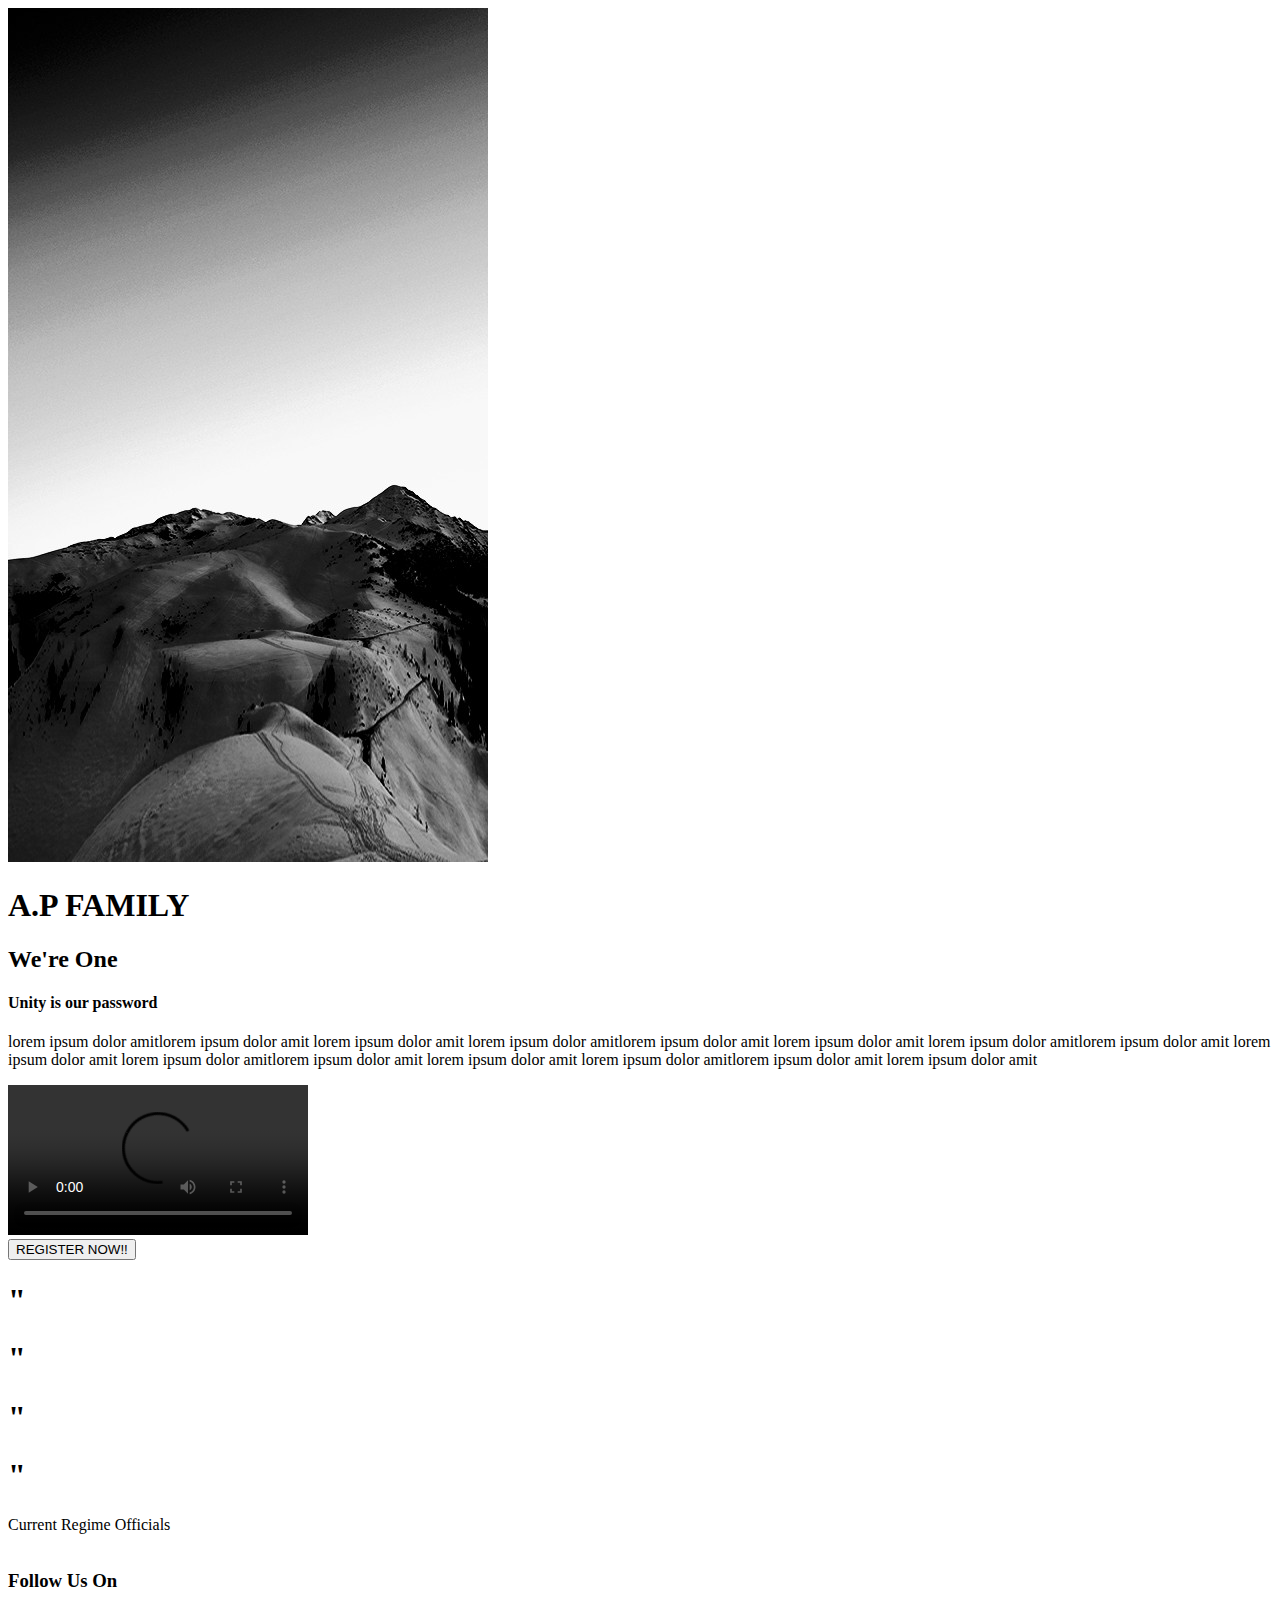
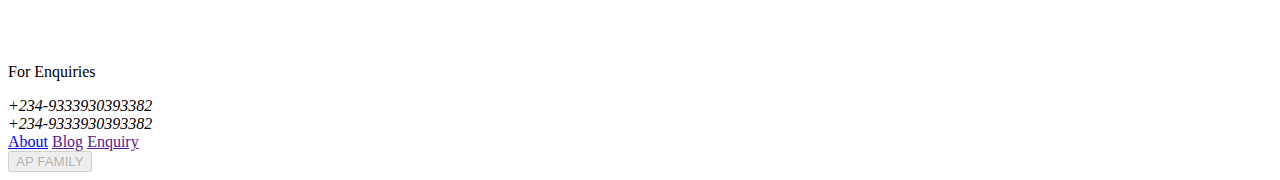
==== index.html @ fdfdca14 "Add files via upload" ====
<!DOCTYPE html>
<html lang="en">
<head>
  <meta charset="UTF-8">
  <meta name="viewport" content="width=device-width, initial-scale=1.0">
  <link rel="stylesheet" href="css/index.css">
  <link rel="stylesheet" href="fontawesome/css/all.css">
  <link rel="stylesheet" href="bootstrap-5/css/bootstrap.css">
  
  <script src="js/index.js"></script>
  <title>apfamily</title>
</head>
<body>
  <div class="container-fluid text-justify text-dark pt-2 pl-2 pr-2" id="head">
  
    <img src="wallpaper~2.png" class="img-responsive"/>
  
  <div class="text-justify text-dark pt-2 pl-2 pr-2" id="headtxt">
    <h1>A.P FAMILY</h1>
    <h2>We're One</h2>
    <h4 class="text-warning">Unity is our password</h4>
    </div>
    
    
<div class="text-center text-dark pt-2 pl-2 pr-2" id="headtxt2">
   <p>
     lorem ipsum dolor amitlorem ipsum dolor amit lorem ipsum dolor amit
     lorem ipsum dolor amitlorem ipsum dolor amit lorem ipsum dolor amit
     lorem ipsum dolor amitlorem ipsum dolor amit lorem ipsum dolor amit
     lorem ipsum dolor amitlorem ipsum dolor amit lorem ipsum dolor amit
     lorem ipsum dolor amitlorem ipsum dolor amit lorem ipsum dolor amit
   </p>
    </div>
  
    <!--
  <div class="container text-justify text-dark pt-2" id="headtxt">
    <h1>AP FAMILY!!</h1>
  </div>
    -->
    
  </div>
  
  
  
<div class="container-fluid text-center text-dark pt-2 pl-2 pb-2 pr-2" id="mainA">
  <video src="lg.mp4" controls></video>
  <br/>
  <a href="inshot.png"><button class="btn btn-warning text-dark pt-2 pb-2">REGISTER NOW!!</button></a>
</div>
  
<div class="container-fluid text-center text-dark pt-2 pl-2 pr-2" id="mainB">
  
  <div class="rounded pt-3 pb-3 text-dark">
    <h1>"</h1>
    
    <h1>"</h1>
    
  </div>
  
  <div class="rounded pt-3 pb-3 text-dark">
    <h1>"</h1>
    
    <h1>"</h1>
    
  </div>
  
</div>
  
  

  <label>Current Regime Officials</label>
<div class="container-fluid text-justify text-dark pt-3 pl-2 pr-2" id="gallery">
  <marquee>
  <div class="bg-warning">
    
  </div>
  <div class="bg-warning">
    
  </div>
  <div class="bg-warning">
    
  </div>
  <div class="bg-warning">
    
  </div>
  <div class="bg-warning">
    
  </div>
  <div class="bg-warning">
    
  </div>
  <div class="bg-warning">
    
  </div>
  <div class="bg-warning">
    
  </div>
  <div class="bg-warning">
    
  </div>
  <div class="bg-warning">
    
  </div>
  <div class="bg-warning">
    
  </div>
  <div class="bg-warning">
    
  </div>
  
  </marquee>
</div>
  
<div class="container-fluid bg-warning text-justify text-dark pt-3 pl-2 pr-2" id="footer">
  <div class="container text-dark text-center">
    <h3>Follow Us On</h3>
    <a href=""><i class="fab fa-facebook"></i></a>
    <a href=""><i class="fab fa-instagram" style="color:indigo;"></i></a>
    <a href=""><i class="fab fa-tiktok" style="color:black;text-shadow:1px 1px 3px pink"></i></a>
    <a href=""><i class="fab fa-youtube" style="color:red;text-shadow:1px 1px 3px pink"></i></a>
  </div>
  
<br/>
<br/>
  <div class="container text-dark text-justify" id="info">
    <p>For Enquiries</p>
    <i>+234-9333930393382</i><br/>
    <i>+234-9333930393382</i>
   
  </div>
  
  
  
</div>
  
  
  <header class="container-fluid text-dark pt-4 pb-2 pr-5">
   
    
    <nav class="container text-warning" id="nav1">
      <a href="about.html" class="pr-2 text-warning">About</a>
      <a href="" class="pr-2 text-warning">Blog</a>
      <a href="" class="text-warning">Enquiry</a>
      
    </nav>
  <!--  <i class="fas fa-bars" onclick="pop();"></i>
    
    <div class="container-fluid text-center text-dark bg-primary" id="menu">
      <a href="">HOME</a>
      <a href="">HOME</a>
      <a href="">HOME</a>
    </div>-->
 <button class="btn btn-success text-warning" disabled id="btn">AP FAMILY</button>
  </header>
</body>
</html>
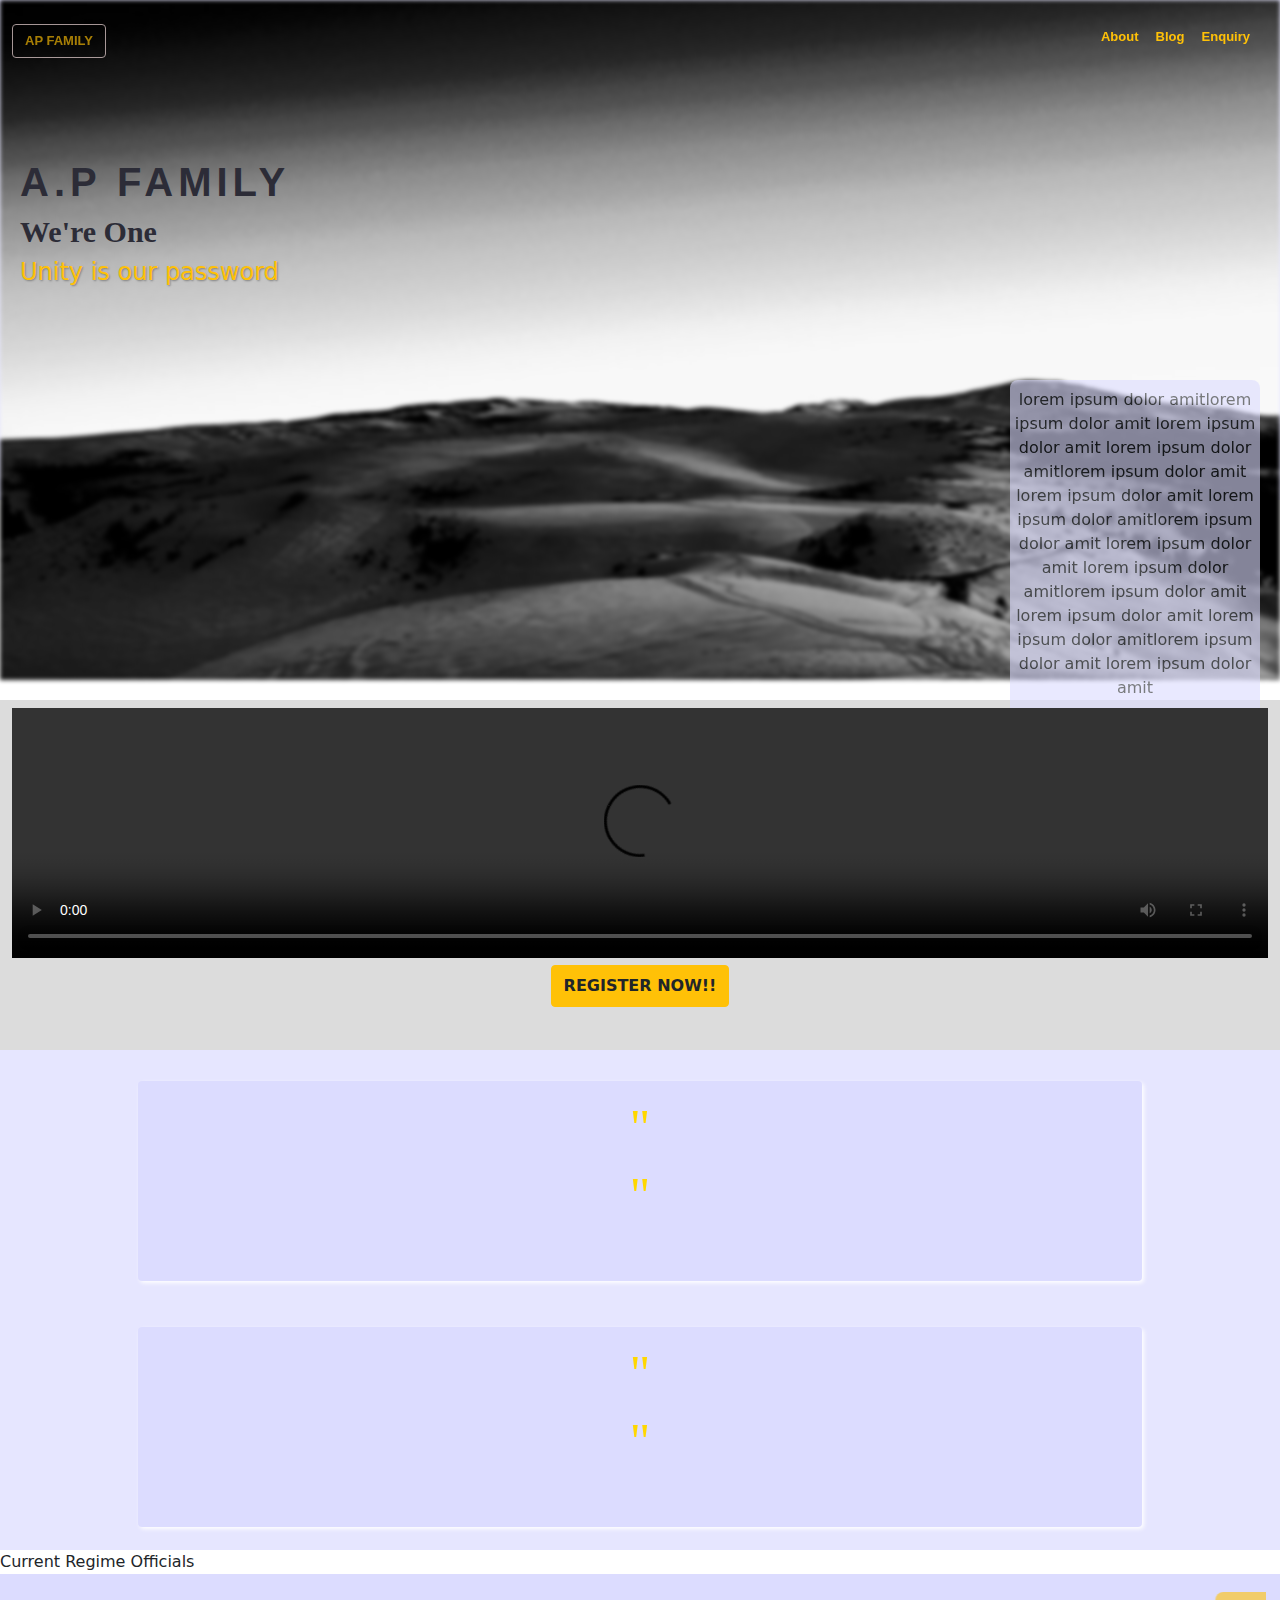
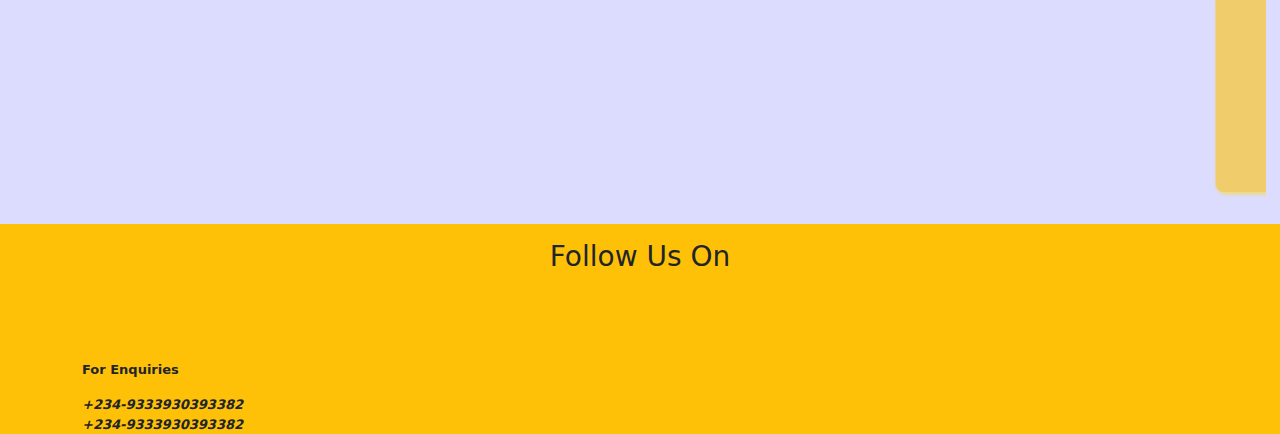
==== commit 25a37d87: "Update index.html" ====
--- a/index.html
+++ b/index.html
@@ -3,11 +3,11 @@
 <head>
   <meta charset="UTF-8">
   <meta name="viewport" content="width=device-width, initial-scale=1.0">
-  <link rel="stylesheet" href="css/index.css">
-  <link rel="stylesheet" href="fontawesome/css/all.css">
-  <link rel="stylesheet" href="bootstrap-5/css/bootstrap.css">
+  <link rel="stylesheet" href="index.css">
+  <link rel="stylesheet" href="all.css">
+  <link rel="stylesheet" href="bootstrap.css">
   
-  <script src="js/index.js"></script>
+  <script src="index.js"></script>
   <title>apfamily</title>
 </head>
 <body>
@@ -153,4 +153,4 @@
  <button class="btn btn-success text-warning" disabled id="btn">AP FAMILY</button>
   </header>
 </body>
-</html>+</html>
--- a/index.css
+++ b/index.css
@@ -0,0 +1,234 @@
+#head{
+  height: 500px;
+  width: 100%;
+  background: rgb(230,230,255);
+}
+#head>img{
+  position: absolute;
+  top: 0px;
+  left: 0px;
+  right: 0px;
+  width: 100%;
+  height: 680px;
+  filter: blur(2px);
+}
+#head>#img{
+  position: fixed;
+  top: 0px;
+  left: 0px;
+  right: 0px;
+  width: 100%;
+  height: 100%;
+  filter: blur(2px);
+}
+#headtxt{
+  /*filter: blur(2px);*/
+  animation-name: float;
+  animation-duration: 2s;
+  position: absolute;
+  top: 150px;
+  left: 20px;
+}
+#headtxt2{
+  /*filter: blur(2px);*/
+  width: 250px;
+  word-wrap: break-word;
+  animation-name: float;
+  animation-duration: 3s;
+  position: absolute;
+  top: 380px;
+  right: 20px;
+  background: rgb(220,220,255);
+  opacity: 0.6;
+  box-sizing: border-box;
+  border-radius: 8px;
+  
+}
+#headtxt3{
+  /*filter: blur(2px);*/
+  width: 90%;
+  word-wrap: break-word;
+  animation-name: flat;
+  animation-delay: 2s;
+  animation-duration: 5s;
+  animation-iteration-count: infinite;
+  position: absolute;
+  top: 380px;
+  right: 10px;
+  left: 10px;
+  margin: auto;
+  background: rgb(220,220,255);
+  opacity: 0.6;
+  box-sizing: border-box;
+  border-radius: 8px;
+  
+}
+#headtxt>h1{
+  font-family: Arial;
+  font-weight: bold;
+  color: rgb(44,44,55);
+  font-size: 40px;
+  letter-spacing: 5px;
+}
+#headtxt>h2{
+font-family: cursive;
+  font-weight: bold;
+  color: rgb(44,44,55);
+  font-size: 30px;
+  font-stretch: 5px;
+}
+#headtxt>h4{
+  text-shadow: 1px 1px 2px grey;
+}
+header{
+  height: 100px;
+  width: 100%;
+  position: fixed;
+  top: 0px;
+  left: 0px;
+  right: 0px;
+ /* background: rgb(220,220,240);*/
+}
+#btn{
+  font-family: Arial;
+  color: royalblue;
+  font-size: 13px;
+  float: left;
+  position: relative;
+  font-weight: bold;
+  background: transparent;
+  border: 1px solid rgb(255, 230, 230);
+}
+#menu{
+  display: none;
+}
+header>i{
+  display: none;
+  font-size: 30px;
+  float: right;
+  
+}
+header>#nav1{
+  float: right;
+  width: fit-content;
+  color: white;
+}
+header>#nav1>a{
+  font-family: Arial;
+  color: rgb(230,230,255);
+  font-size: 13px;
+  text-decoration: none;
+  font-weight: bold;
+  padding: 5px;
+  border: 1px solid transparent;
+  border-right: 1px solid transparent;
+  background: transparent;
+  transition-duration: 1s;
+}
+header>#nav1>a:hover{
+  color: rgb(44,44,55);
+  background: rgb(230,230,255);
+}
+#mainA{
+  height: 350px;
+  width: 100%;
+  margin-top: 200px;
+  background: rgb(220,220,220);
+}
+video{
+  height: 250px;
+  width: inherit;
+}
+#mainA>a>button{
+  font-weight: bold;
+}
+#mainB{
+  height: 500px;
+  width: 100%;
+  display: flex;
+  flex-direction: column;
+  background: rgb(230,230,255);
+  
+}
+#mainB>div{
+  height: 200px;
+  width: 80%;
+  background: rgb(220, 220, 255);
+  box-shadow: 2px 2px 4px white;
+  border-radius: 5px;
+  margin: auto;
+  display: inline-block;
+}
+#mainB>div>h1{
+  font-size: 50px;
+  color: gold;
+  font-family: Times New Roman;
+}
+#gallery{
+  height: 250px;
+  width: 100%;
+  display: block;
+  overflow-x: auto;
+  overflow-y: none;
+  background: rgb(220,220,255);
+  white-space: nowrap;
+  border: 2px solid transparent;
+}
+#gallery>marquee>div{
+  height: 200px;
+  width: 150px;
+  display: inline-block;
+  margin-right: 5px;
+  border: 2px outline gold;
+  border-radius: 8px;
+  box-shadow: 2px 2px 4px gold;
+  opacity: 0.6;
+}
+#footer>div{
+  width: 50%;
+  font-weight: bold;
+}
+#footer>#info{
+  width: 100%;
+  font-size: 13px;
+}
+#footer>#info>p
+  font-family: Arial;
+}
+#footer>div>h3{
+  font-family: cursive;
+  font-weight: bold;
+}
+#footer>div>a>i{
+  text-decoration: none;
+  font-size: 20px;
+  margin: 5px;
+}
+@media screen only and(min-width:500px){
+  
+header>#nav1>a{
+  font-size: 15px;
+}
+} 
+@keyframes float{
+  0%{
+    transform: translateY(0px);
+  }
+  100%{
+    transform: translateY(-30px);
+  }
+}
+@keyframes flat{
+  0%{
+    transform: translateY(0px);
+  }
+  50%{
+    transform: translateY(-180%);
+  }
+  70%{
+  transform: translateY(0px);
+  }
+  100%{
+    transform: translateY(-180%);
+  }
+}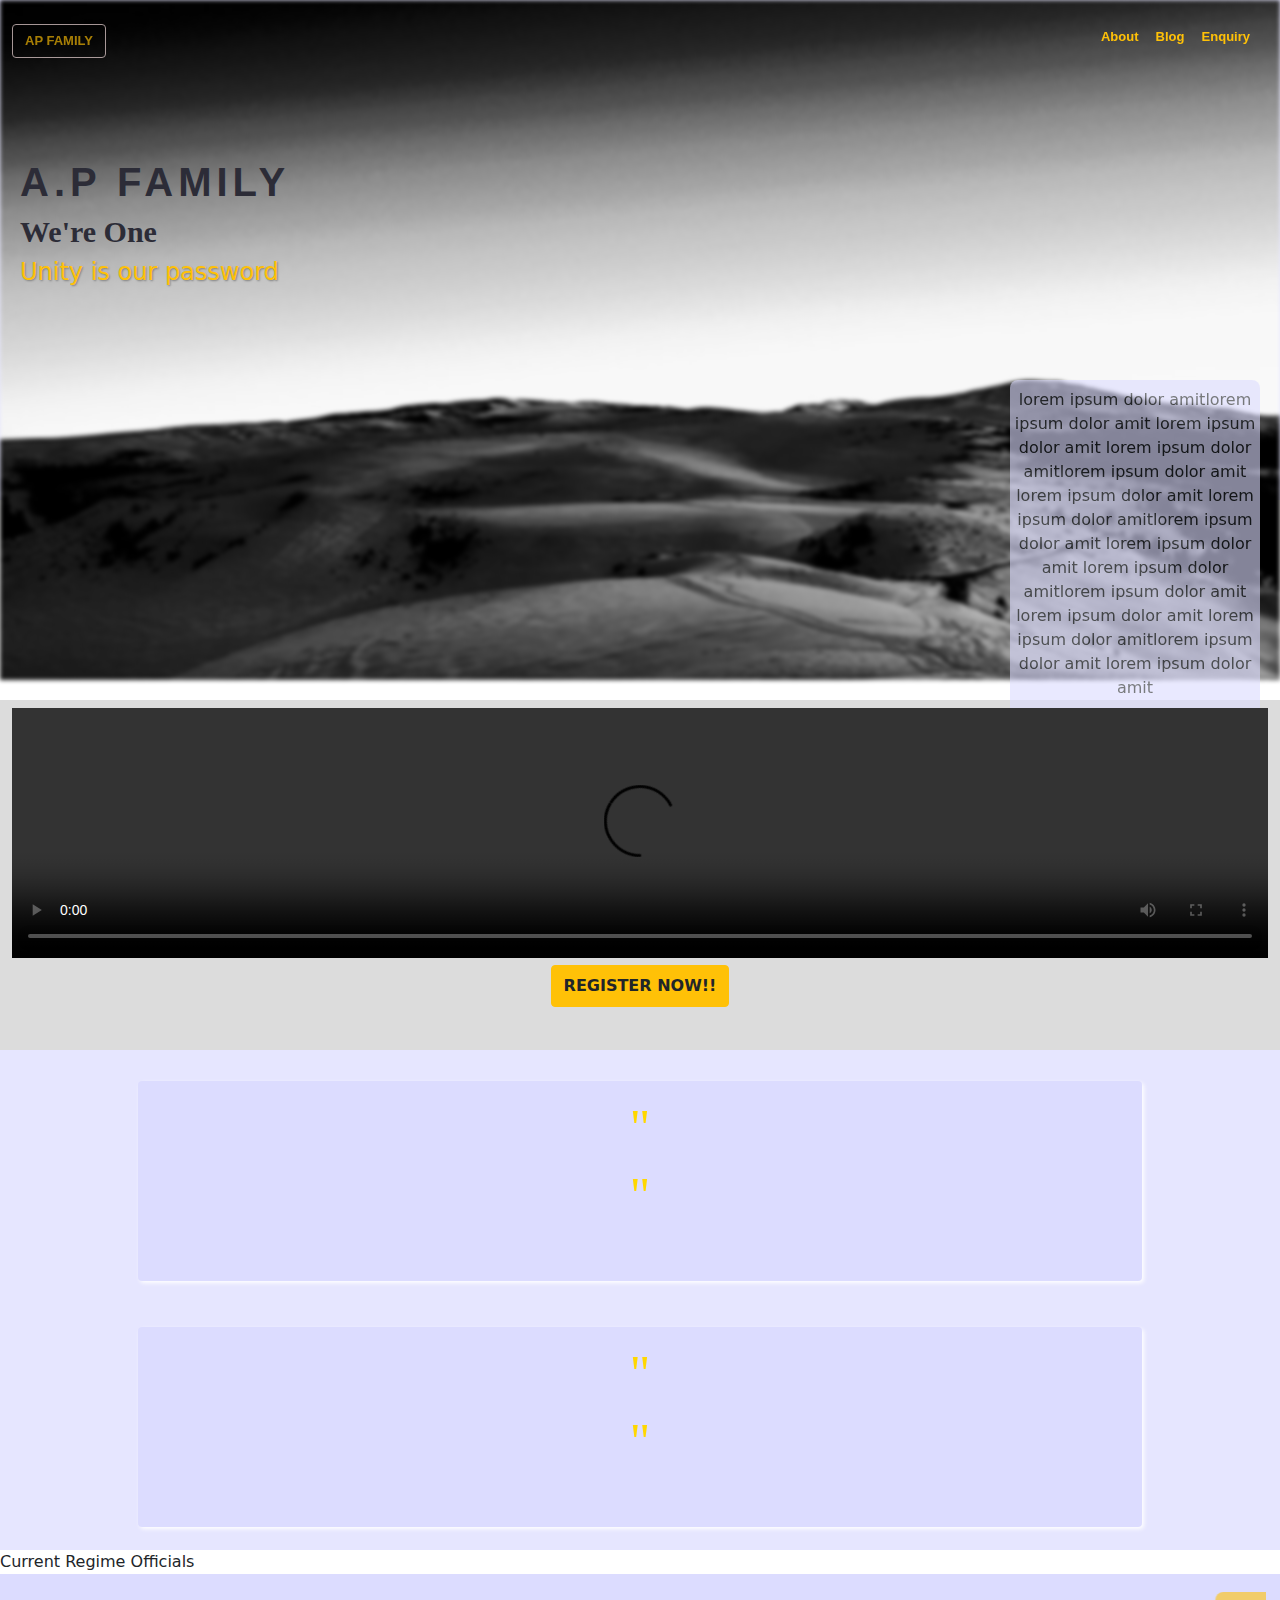
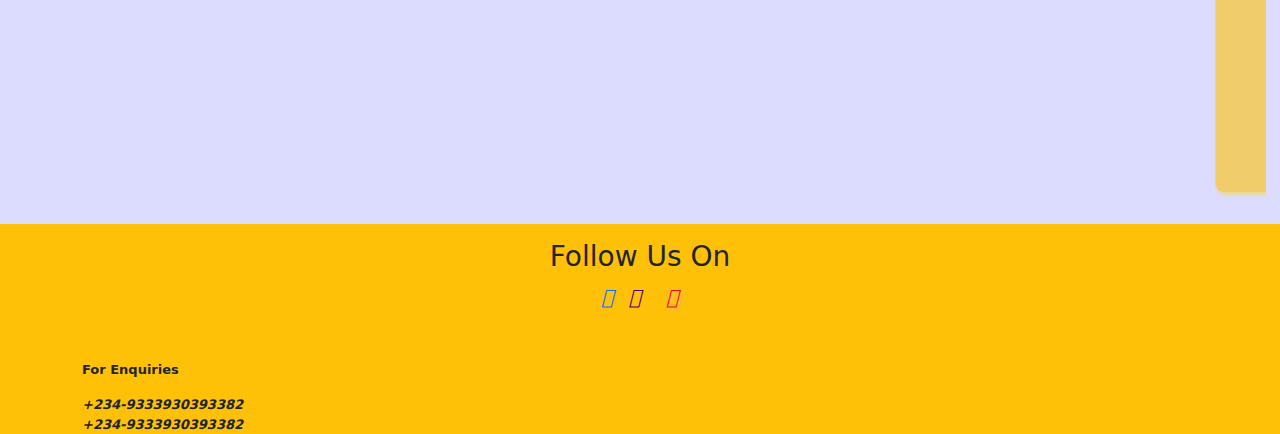
==== commit a7333b6b: "Update index.html" ====
--- a/index.html
+++ b/index.html
@@ -4,7 +4,7 @@
   <meta charset="UTF-8">
   <meta name="viewport" content="width=device-width, initial-scale=1.0">
   <link rel="stylesheet" href="index.css">
-  <link rel="stylesheet" href="all.css">
+  <link rel="stylesheet" href="https://cdnjs.cloudflare.com/ajax/libs/font-awesome/4.7.0/css/font-awesome.min.css">
   <link rel="stylesheet" href="bootstrap.css">
   
   <script src="index.js"></script>
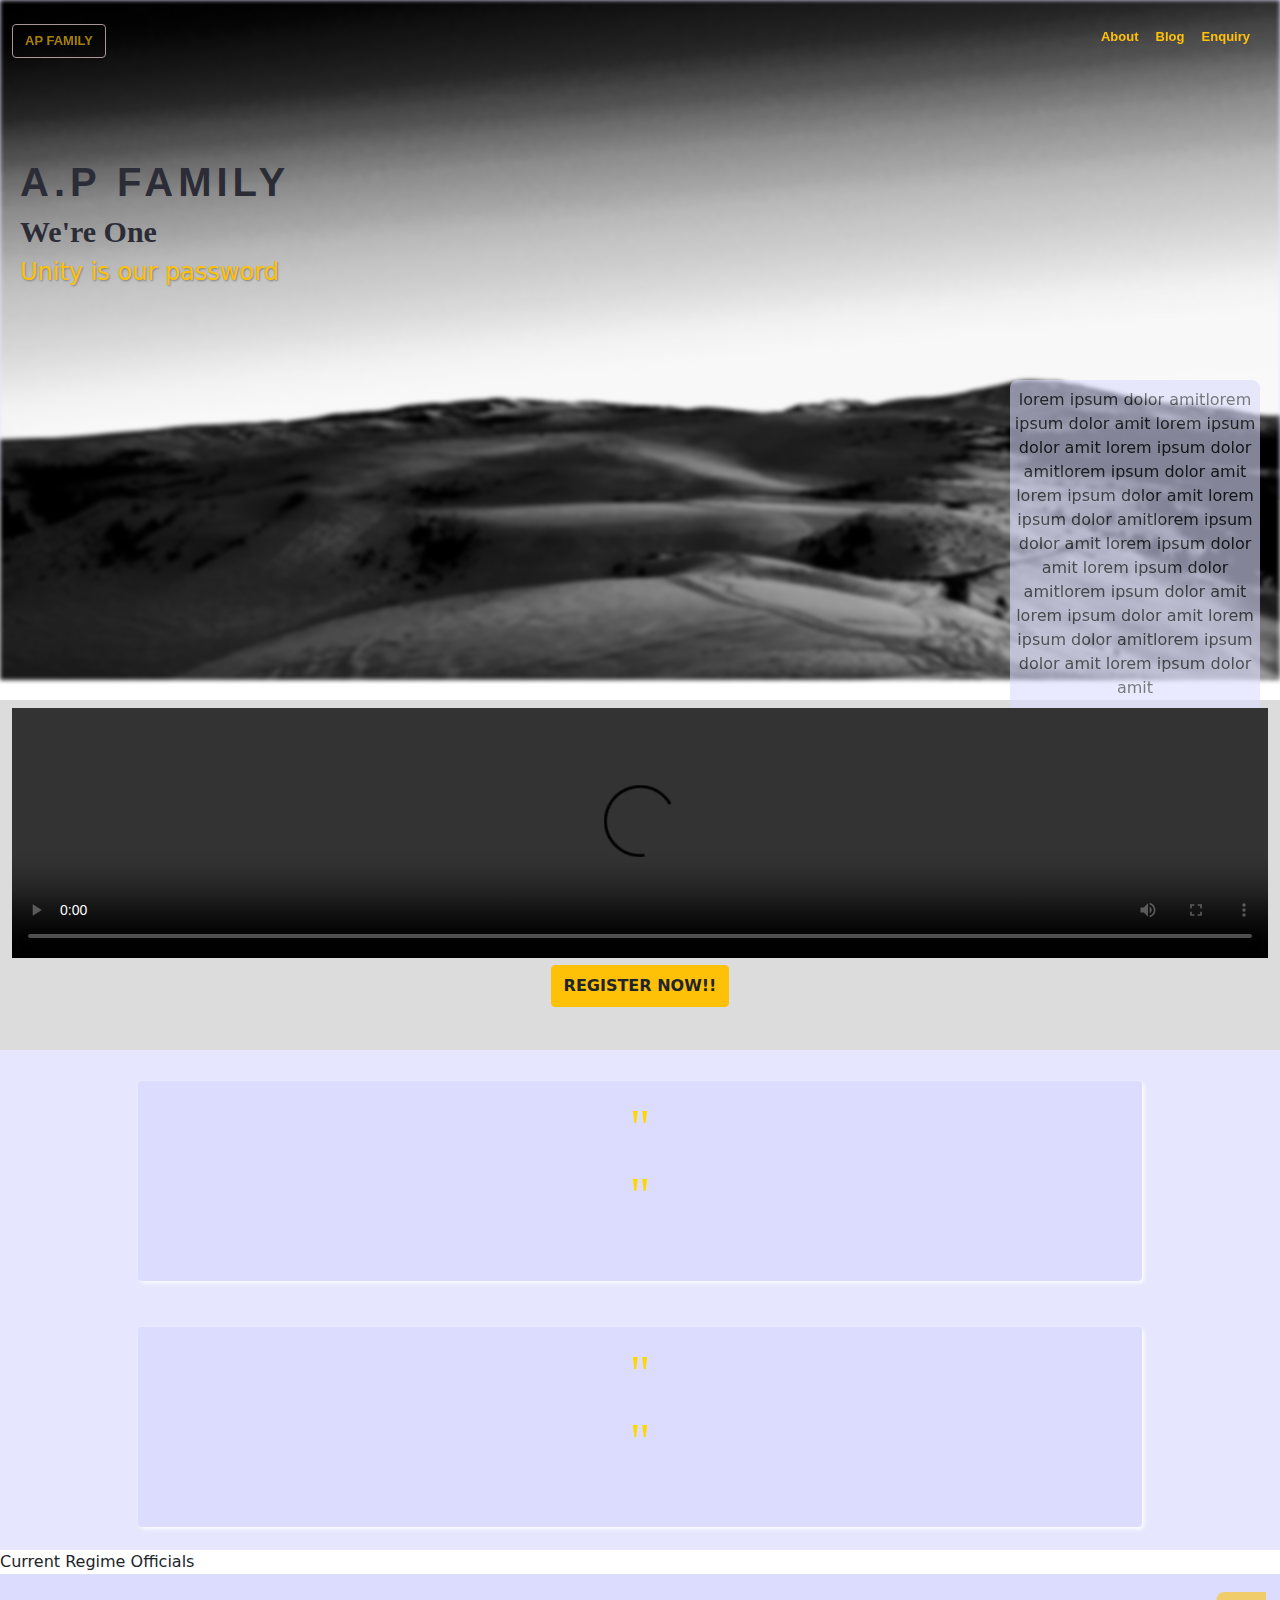
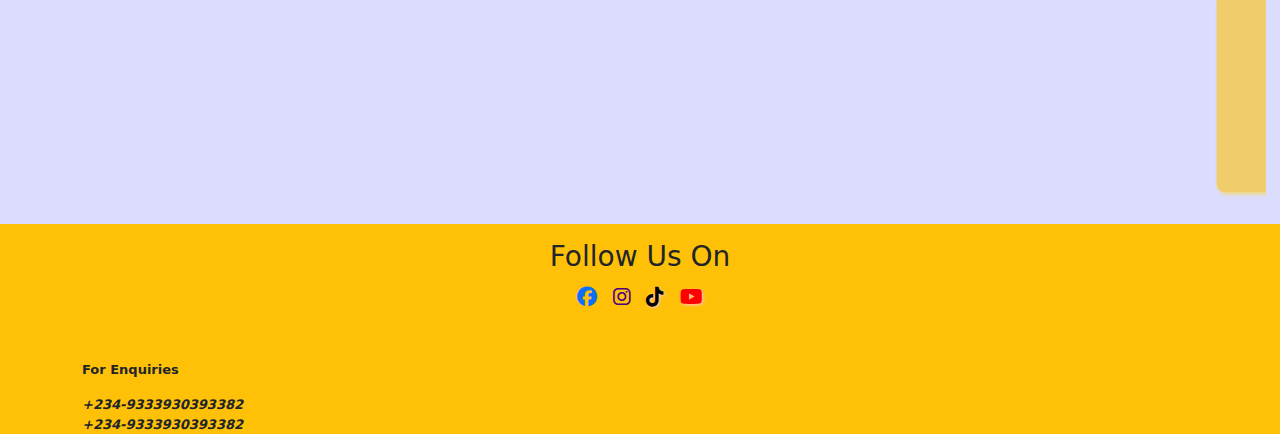
==== commit 7860241c: "Update index.html" ====
--- a/index.html
+++ b/index.html
@@ -4,7 +4,7 @@
   <meta charset="UTF-8">
   <meta name="viewport" content="width=device-width, initial-scale=1.0">
   <link rel="stylesheet" href="index.css">
-  <link rel="stylesheet" href="https://cdnjs.cloudflare.com/ajax/libs/font-awesome/4.7.0/css/font-awesome.min.css">
+  <link rel="stylesheet" href="https://cdnjs.cloudflare.com/ajax/libs/font-awesome/6.4.0/css/all.css">
   <link rel="stylesheet" href="bootstrap.css">
   
   <script src="index.js"></script>
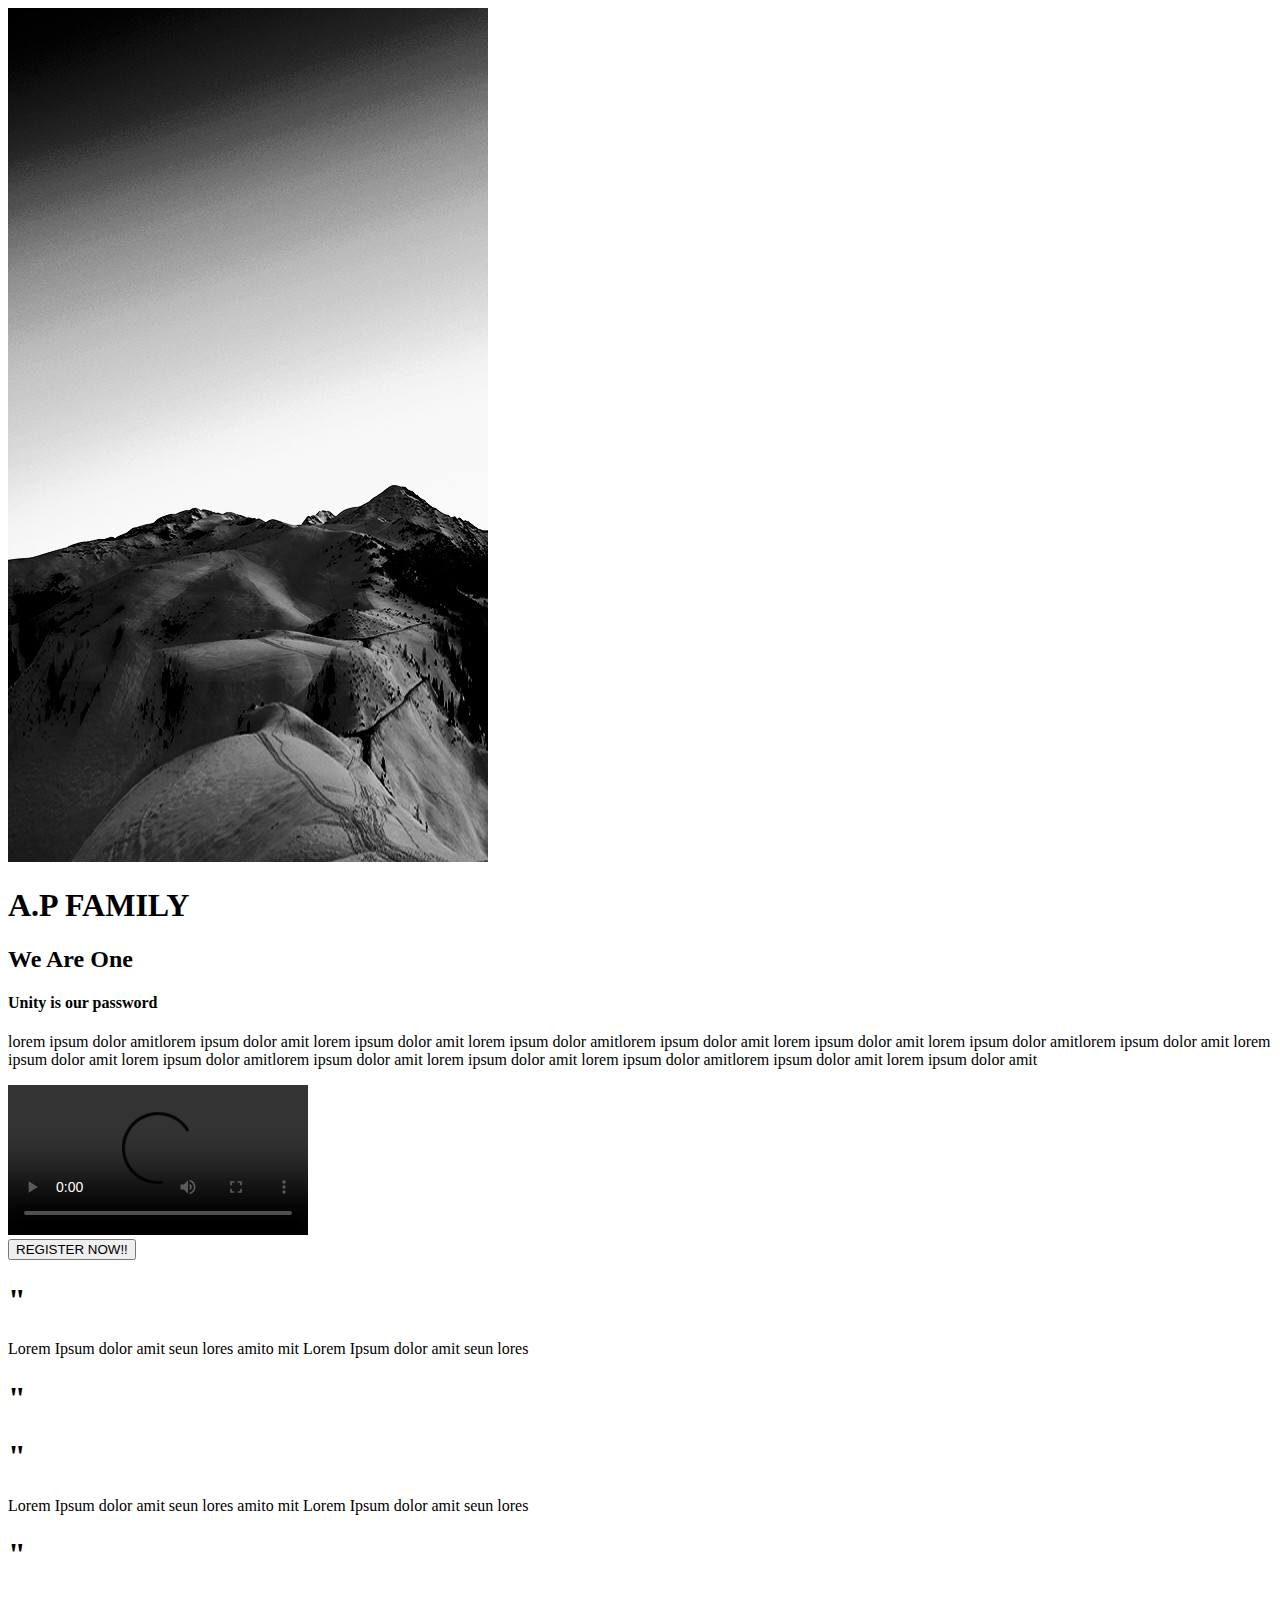
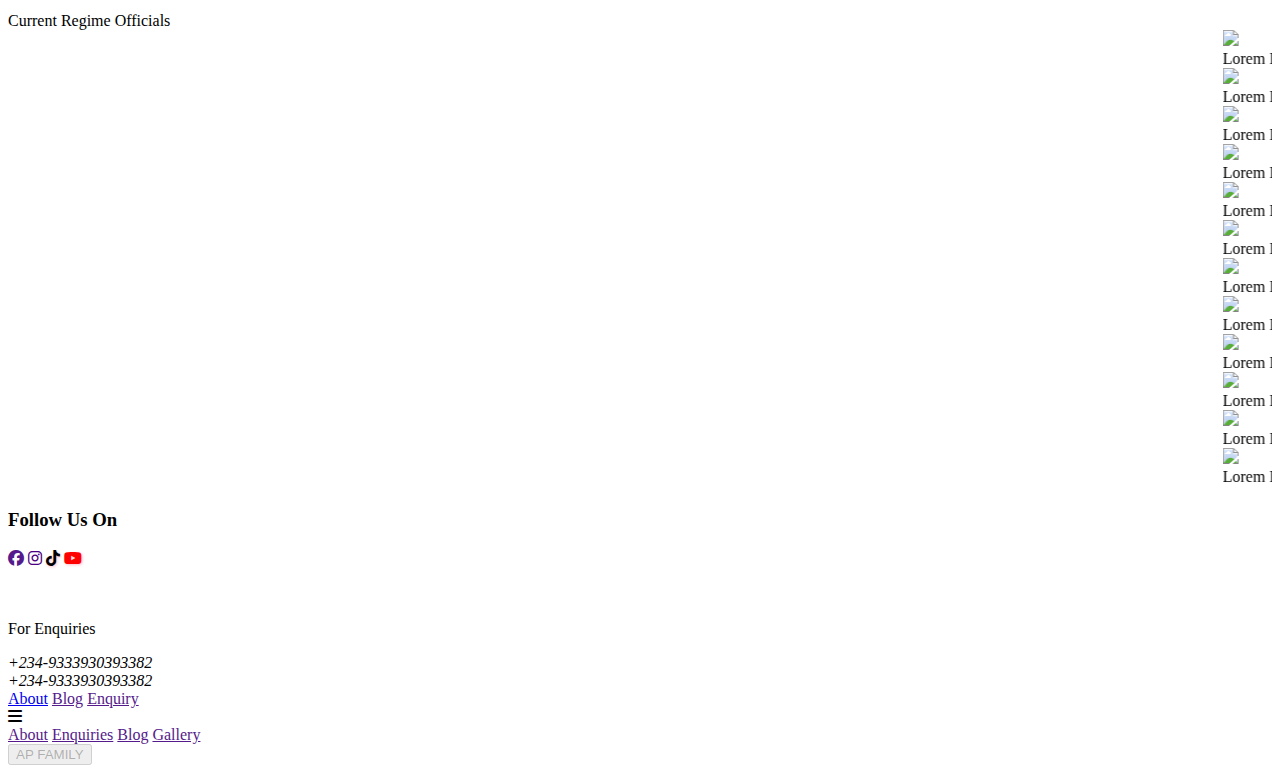
==== commit 79e7b8b8: "Update index.html" ====
--- a/index.html
+++ b/index.html
@@ -3,11 +3,12 @@
 <head>
   <meta charset="UTF-8">
   <meta name="viewport" content="width=device-width, initial-scale=1.0">
-  <link rel="stylesheet" href="index.css">
-  <link rel="stylesheet" href="https://cdnjs.cloudflare.com/ajax/libs/font-awesome/6.4.0/css/all.css">
-  <link rel="stylesheet" href="bootstrap.css">
-  
-  <script src="index.js"></script>
+  <link rel="stylesheet" href="css/index.css">
+  <link rel="stylesheet" href="fontawesome/css/all.css">
+  <link rel="stylesheet" href="https://cdnjs.cloudflare.com/ajax/libs/font-awesome/6.4.0/css/all.css"/>
+  <link rel="stylesheet" href="bootstrap-5/css/bootstrap.css">
+  
+  <script src="js/index.js"></script>
   <title>apfamily</title>
 </head>
 <body>
@@ -17,7 +18,7 @@
   
   <div class="text-justify text-dark pt-2 pl-2 pr-2" id="headtxt">
     <h1>A.P FAMILY</h1>
-    <h2>We're One</h2>
+    <h2>We Are One</h2>
     <h4 class="text-warning">Unity is our password</h4>
     </div>
     
@@ -52,60 +53,99 @@
   
   <div class="rounded pt-3 pb-3 text-dark">
     <h1>"</h1>
-    
+    Lorem Ipsum dolor amit seun lores amito mit
+    Lorem Ipsum dolor amit seun lores
     <h1>"</h1>
     
   </div>
   
   <div class="rounded pt-3 pb-3 text-dark">
     <h1>"</h1>
-    
-    <h1>"</h1>
-    
-  </div>
-  
-</div>
-  
-  
-
-  <label>Current Regime Officials</label>
+ Lorem Ipsum dolor amit seun lores amito mit
+    Lorem Ipsum dolor amit seun lores
+  
+    <h1>"</h1>
+    
+  </div>
+  
+</div>
+  
+  
+<br/>
+  <label class="text-justify">Current Regime Officials</label>
 <div class="container-fluid text-justify text-dark pt-3 pl-2 pr-2" id="gallery">
   <marquee>
   <div class="bg-warning">
-    
-  </div>
-  <div class="bg-warning">
-    
-  </div>
-  <div class="bg-warning">
-    
-  </div>
-  <div class="bg-warning">
-    
-  </div>
-  <div class="bg-warning">
-    
-  </div>
-  <div class="bg-warning">
-    
-  </div>
-  <div class="bg-warning">
-    
-  </div>
-  <div class="bg-warning">
-    
-  </div>
-  <div class="bg-warning">
-    
-  </div>
-  <div class="bg-warning">
-    
-  </div>
-  <div class="bg-warning">
-    
-  </div>
-  <div class="bg-warning">
-    
+   <img src="inshot.png" class="img-responsive"/>
+   <div class="container-fluid text-dark text-center pt-2">
+     Lorem Ipsum
+   </div>
+  </div>
+  <div class="bg-warning">
+ <img src="inshot.png" class="img-responsive"/>
+   <div class="container-fluid text-dark text-center pt-2">
+     Lorem Ipsum
+   </div>
+  </div>
+  <div class="bg-warning">
+ <img src="inshot.png" class="img-responsive"/>
+   <div class="container-fluid text-dark text-center pt-2">
+     Lorem Ipsum
+   </div>
+  </div>
+  <div class="bg-warning">
+ <img src="inshot.png" class="img-responsive"/>
+   <div class="container-fluid text-dark text-center pt-2">
+     Lorem Ipsum
+   </div>
+  </div>
+  <div class="bg-warning">
+ <img src="inshot.png" class="img-responsive"/>
+   <div class="container-fluid text-dark text-center pt-2">
+     Lorem Ipsum
+   </div>
+  </div>
+  <div class="bg-warning">
+ <img src="inshot.png" class="img-responsive"/>
+   <div class="container-fluid text-dark text-center pt-2">
+     Lorem Ipsum
+   </div>
+  </div>
+  <div class="bg-warning">
+ <img src="inshot.png" class="img-responsive"/>
+   <div class="container-fluid text-dark text-center pt-2">
+     Lorem Ipsum
+   </div>
+  </div>
+  <div class="bg-warning">
+ <img src="inshot.png" class="img-responsive"/>
+   <div class="container-fluid text-dark text-center pt-2">
+     Lorem Ipsum
+   </div>
+  </div>
+  <div class="bg-warning">
+ <img src="inshot.png" class="img-responsive"/>
+   <div class="container-fluid text-dark text-center pt-2">
+     Lorem Ipsum
+   </div>
+  </div>
+  <div class="bg-warning">
+ <img src="inshot.png" class="img-responsive"/>
+   <div class="container-fluid text-dark text-center pt-2">
+     Lorem Ipsum
+   </div>
+  </div>
+  <div class="bg-warning">
+ <img src="inshot.png" class="img-responsive"/>
+   <div class="container-fluid text-dark text-center pt-2">
+     Lorem Ipsum
+   </div>
+  </div>
+  <div class="bg-warning">
+ <img src="inshot.png" class="img-responsive"/>
+   <div class="container-fluid text-dark text-center pt-2">
+     Lorem Ipsum
+   </div>
   </div>
   
   </marquee>
@@ -134,7 +174,7 @@
 </div>
   
   
-  <header class="container-fluid text-dark pt-4 pb-2 pr-5">
+  <header class="container-fluid text-dark pt-4 pb-2 pr-5 bg-warning">
    
     
     <nav class="container text-warning" id="nav1">
@@ -143,14 +183,31 @@
       <a href="" class="text-warning">Enquiry</a>
       
     </nav>
-  <!--  <i class="fas fa-bars" onclick="pop();"></i>
-    
-    <div class="container-fluid text-center text-dark bg-primary" id="menu">
-      <a href="">HOME</a>
-      <a href="">HOME</a>
-      <a href="">HOME</a>
-    </div>-->
- <button class="btn btn-success text-warning" disabled id="btn">AP FAMILY</button>
+  <i class="fas fa-bars" onclick="pop();"></i>
+    
+    <div class="container-fluid text-center text-dark bg-warning" id="menu">
+      <a href="" class="text-warning">About</a>
+      <a href="" class="text-warning">Enquiries</a>
+      <a href="" class="text-warning">Blog</a>
+      <a href="" class="text-warning">Gallery</a>
+    </div>
+ <button class="btn btn-success" disabled id="btn">AP FAMILY</button>
   </header>
+  
+  <script type="text/javascript">
+    let el=document.querySelector("#menu");
+    var x="true";
+    function pop(){
+      if(x=="true"){
+     //   console.log(x)
+        x="false";
+        el.style.display="block";
+       // console.log(x)
+      }else if(x=="false"){
+        x="true";
+        el.style.display="none";
+      }
+    }
+  </script>
 </body>
 </html>
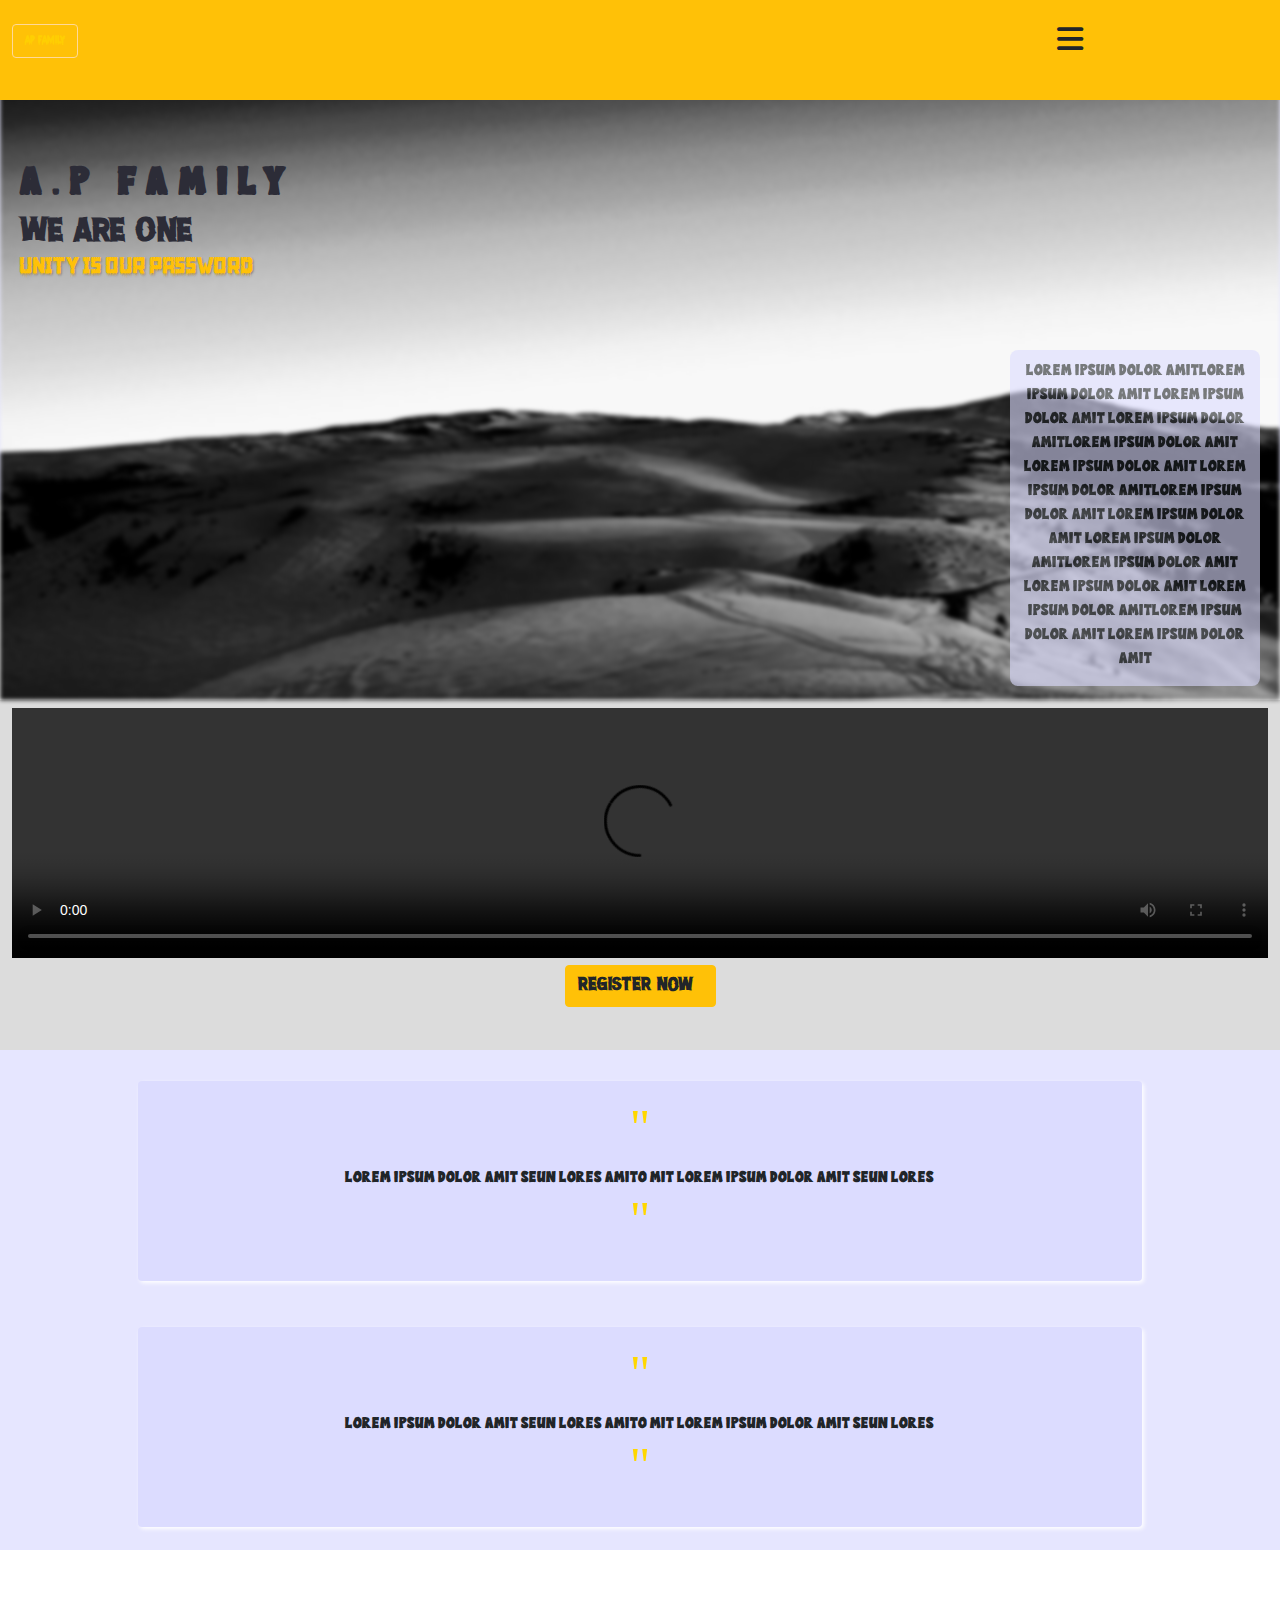
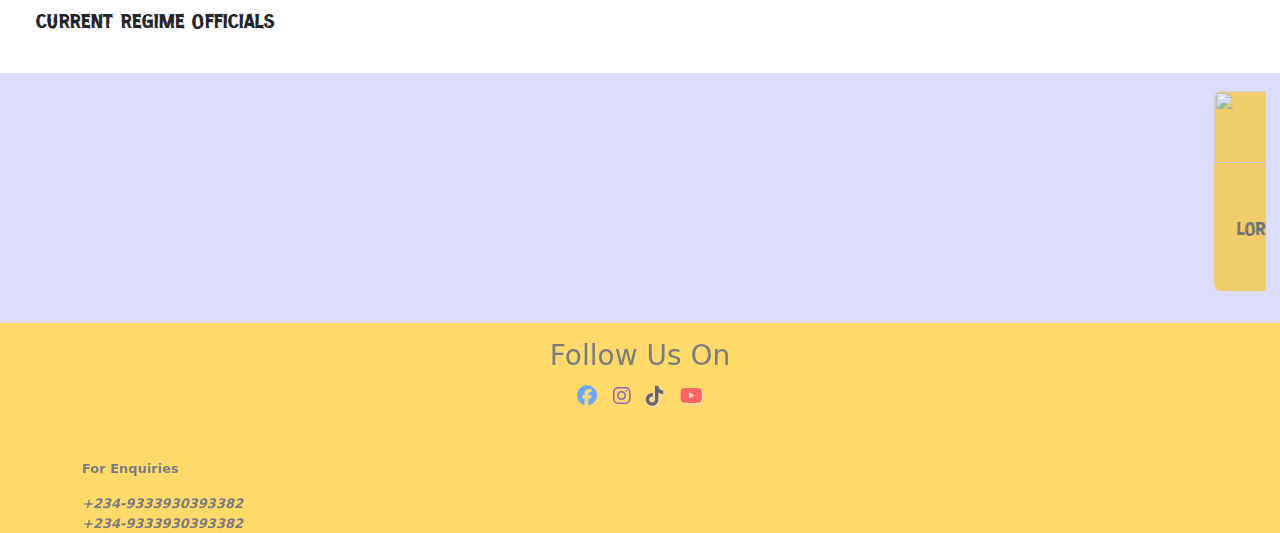
==== commit 740eae81: "Update index.html" ====
--- a/index.html
+++ b/index.html
@@ -3,12 +3,12 @@
 <head>
   <meta charset="UTF-8">
   <meta name="viewport" content="width=device-width, initial-scale=1.0">
-  <link rel="stylesheet" href="css/index.css">
+  <link rel="stylesheet" href="index.css">
   <link rel="stylesheet" href="fontawesome/css/all.css">
   <link rel="stylesheet" href="https://cdnjs.cloudflare.com/ajax/libs/font-awesome/6.4.0/css/all.css"/>
-  <link rel="stylesheet" href="bootstrap-5/css/bootstrap.css">
-  
-  <script src="js/index.js"></script>
+  <link rel="stylesheet" href="bootstrap.css">
+  
+  <script src="index.js"></script>
   <title>apfamily</title>
 </head>
 <body>
--- a/index.css
+++ b/index.css
@@ -0,0 +1,307 @@
+#head{
+  height: 500px;
+  width: 100%;
+  background: rgb(230,230,255);
+}
+@font-face{
+  font-family: dp;
+  src: url("DEADLY POISON II.otf")
+}
+@font-face{
+  font-family: sg;
+  src: url("Spooky Grave.ttf")
+}
+@font-face{
+  font-family: nr;
+  src: url("Night Rumble.ttf")
+}
+@font-face{
+  font-family: zm;
+  src: url("Zombie Monster.ttf")
+}
+#head>img{
+  position: absolute;
+  top: 0px;
+  left: 0px;
+  right: 0px;
+  width: 100%;
+  height: 700px;
+  filter: blur(2px);
+}
+#head>#img{
+  position: fixed;
+  top: 0px;
+  left: 0px;
+  right: 0px;
+  width: 100%;
+  height: 100%;
+  filter: blur(2px);
+}
+#headtxt{
+  /*filter: blur(2px);*/
+  animation-name: float;
+  animation-duration: 2s;
+  position: absolute;
+  top: 150px;
+  left: 20px;
+}
+#headtxt2{
+  /*filter: blur(2px);*/
+  width: 250px;
+  word-wrap: break-word;
+  animation-name: float;
+  animation-duration: 3s;
+  position: absolute;
+  top: 350px;
+  right: 20px;
+  background: rgb(220,220,255);
+  opacity: 0.6;
+  box-sizing: border-box;
+  border-radius: 8px;
+  font-family: zm;
+  font-weight: 100px;
+}
+#headtxt3{
+  /*filter: blur(2px);*/
+  width: 90%;
+  word-wrap: break-word;
+  animation-name: flat;
+  animation-delay: 2s;
+  animation-duration: 5s;
+  animation-iteration-count: infinite;
+  position: absolute;
+  top: 380px;
+  right: 10px;
+  left: 10px;
+  margin: auto;
+  background: rgb(220,220,255);
+  opacity: 0.6;
+  box-sizing: border-box;
+  border-radius: 8px;
+  
+}
+#headtxt>h1{
+  font-family: zm;
+  font-weight: bold;
+  color: rgb(44,44,55);
+  font-size: 40px;
+  letter-spacing: 10px;
+}
+#headtxt>h2{
+font-family: nr;
+  font-weight: bold;
+  color: rgb(44,44,55);
+  font-size: 30px;
+  font-stretch: 5px;
+}
+#headtxt>h4{
+  text-shadow: 1px 1px 2px grey;
+  font-family: sg;
+  font-size: 13px;
+}
+header{
+  height: 100px;
+  width: 100%;
+  position: fixed;
+  top: 0px;
+  left: 0px;
+  right: 0px;
+ /* background: rgb(220,220,240);*/
+}
+#btn{
+  font-family: dp;
+  color: gold;
+  font-size: 13px;
+  float: left;
+  position: relative;
+  font-weight: bold;
+  background: transparent;
+  border: 1px solid rgb(255, 230, 230);
+}
+#menu{
+  display: none;
+position: absolute;
+right: 0px;
+left: 0px;
+top: 100px;
+height: 300px;
+}
+#menu>a{
+  display: block;
+  width: 100%;
+  font-family: dp;
+  background: rgb(44,44,55);
+  margin: auto;
+  margin-bottom: 5px;
+  font-size: 18px;
+  letter-spacing: 5px;
+  height: 40px;
+  text-decoration: none;
+  padding: 8px;
+}
+header>i{
+  font-size: 30px;
+  float: right;
+}
+header>#nav1{
+  float: right;
+  width: fit-content;
+  color: white;
+}
+header>#nav1>a{
+  font-family: Arial;
+  color: rgb(230,230,255);
+  font-size: 13px;
+  text-decoration: none;
+  font-weight: bold;
+  padding: 5px;
+  border: 1px solid transparent;
+  border-right: 1px solid transparent;
+  background: transparent;
+  transition-duration: 1s;
+}
+header>#nav1>a:hover{
+  color: rgb(44,44,55);
+  background: rgb(230,230,255);
+}
+#mainA{
+  height: 350px;
+  width: 100%;
+  margin-top: 200px;
+  background: rgb(220,220,220);
+}
+video{
+  height: 250px;
+  width: inherit;
+}
+#mainA>a>button{
+  font-family: nr;
+  font-weight: bold;
+}
+#mainB{
+  height: 500px;
+  width: 100%;
+  display: flex;
+  flex-direction: column;
+  background: rgb(230,230,255);
+}
+#mainB>div{
+  height: 200px;
+  width: 80%;
+  background: rgb(220, 220, 255);
+  box-shadow: 2px 2px 4px white;
+  border-radius: 5px;
+  margin: auto;
+  display: inline-block;
+  font-family: zm;
+}
+#mainB>div>h1{
+  font-size: 50px;
+  color: gold;
+  font-family: Times New Roman;
+}
+#gallery{
+  height: 250px;
+  width: 100%;
+  display: block;
+  overflow-x: auto;
+  overflow-y: none;
+  background: rgb(220,220,255);
+  white-space: nowrap;
+  border: 2px solid transparent;
+}
+label{
+  display: block;
+  font-family: nr;
+  padding: 2em;
+  font-size: 18px;
+}
+#gallery>marquee>div{
+  height: 200px;
+  width: 150px;
+  display: inline-block;
+  margin-right: 5px;
+  border: 2px outline gold;
+  border-radius: 8px;
+  box-shadow: 2px 2px 4px gold;
+  opacity: 0.6;
+}
+#gallery>marquee>div>img{
+  height: 60%;
+  width: 100%;
+  border: transparent;
+  border-top-left-radius: inherit;
+  border-top-right-radius: inherit;
+}
+#gallery>marquee>div>div{
+  height: 40%;
+  width: 100%;
+  font-family: nr;
+}
+#footer{
+  opacity: 0.6;
+}
+#footer>div{
+  width: 50%;
+  font-weight: bold;
+}
+#footer>#info{
+  width: 100%;
+  font-size: 13px;
+}
+#footer>#info>p
+  font-family: Arial;
+}
+#footer>div>h3{
+  font-family: cursive;
+  font-weight: bold;
+}
+#footer>div>a>i{
+  text-decoration: none;
+  font-size: 20px;
+  margin: 5px;
+}
+@media only screen and(min-width:500px){
+header>#nav1>a{
+  font-size: 15px;
+}
+header>#nav1{
+  display: block;
+}
+#menu,header>i{
+  display: none;
+}
+} 
+@media only screen and (max-width:500px){
+ header{
+   opacity: 0.8;
+ }
+ header>#nav1{
+    display: none;
+  }
+  #btn{
+    color: black;
+  }
+}
+@keyframes float{
+  0%{
+    transform: translateY(0px);
+  }
+  100%{
+    transform: translateY(-30px);
+  }
+}
+@keyframes flat{
+  0%{
+    transform: translateY(0px);
+  }
+  50%{
+    transform: translateY(-180%);
+  }
+  70%{
+  transform: translateY(0px);
+  }
+  100%{
+    transform: translateY(-180%);
+  }
+}
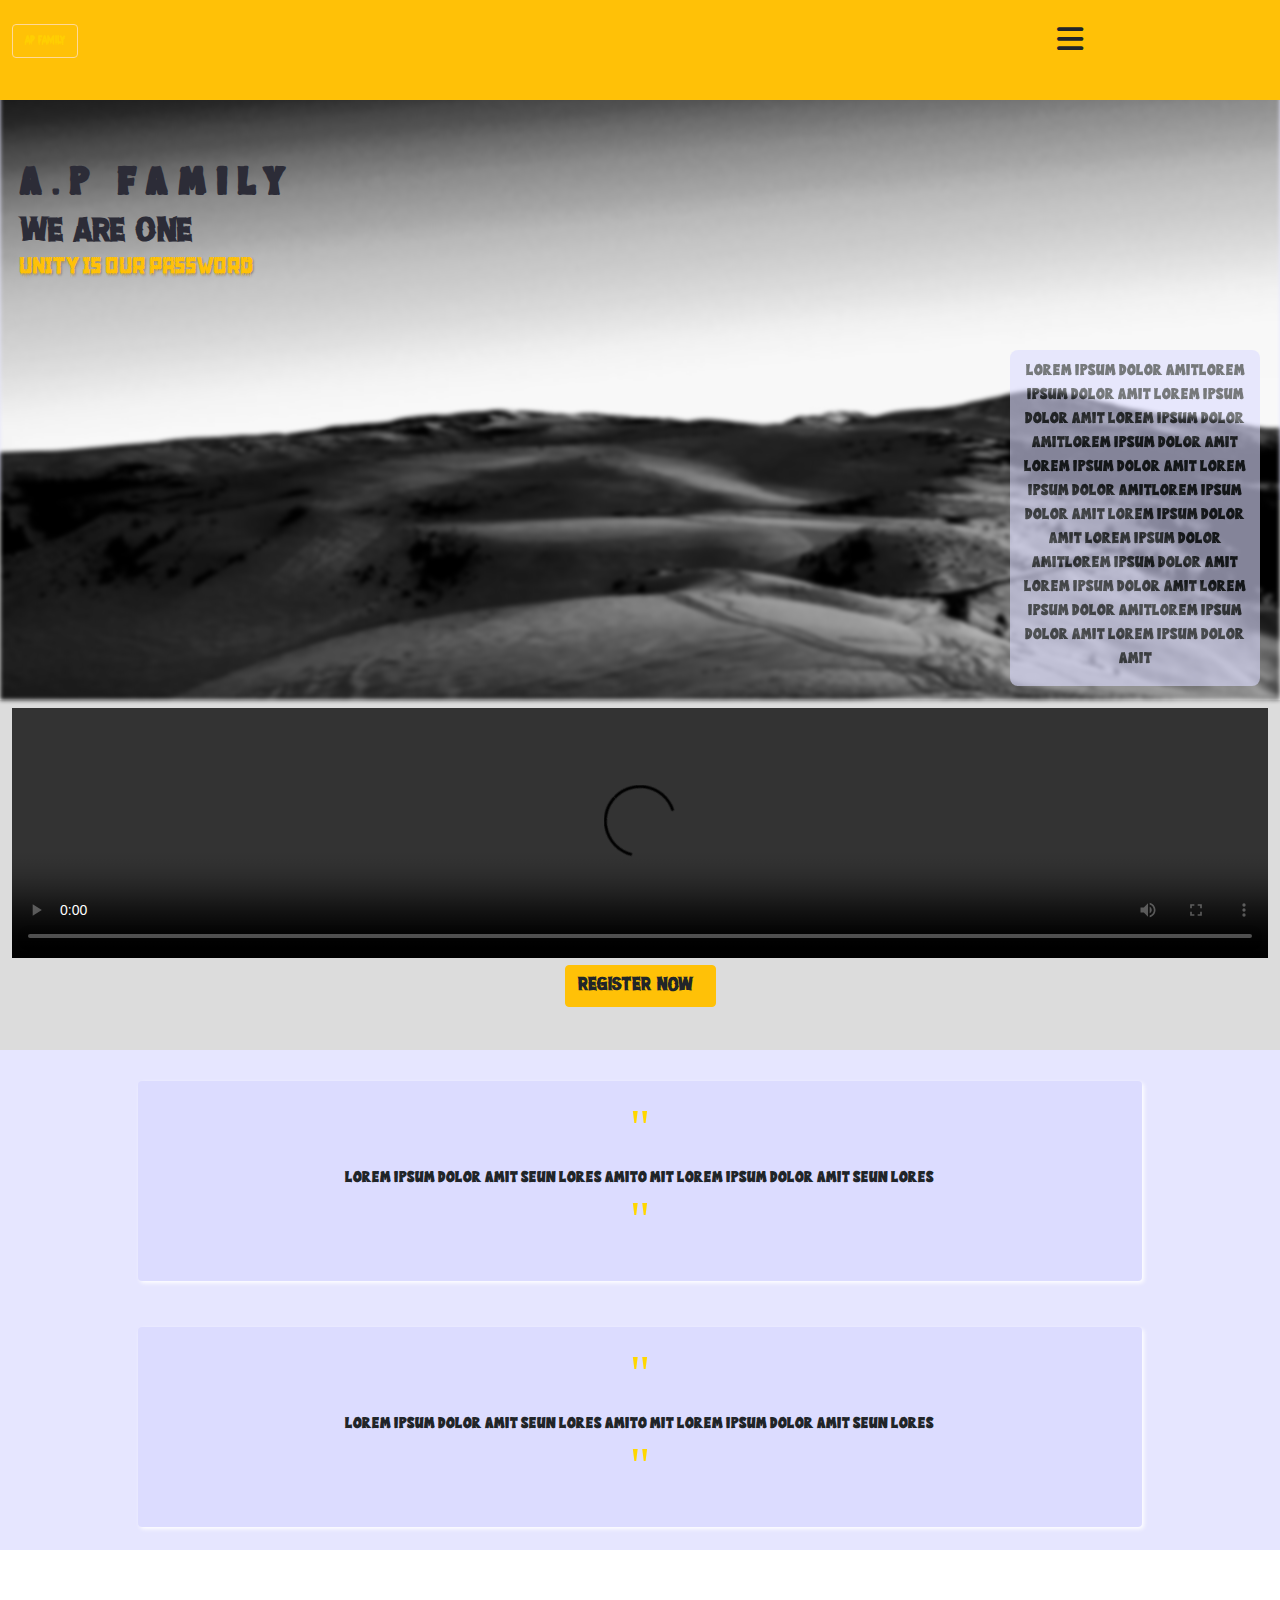
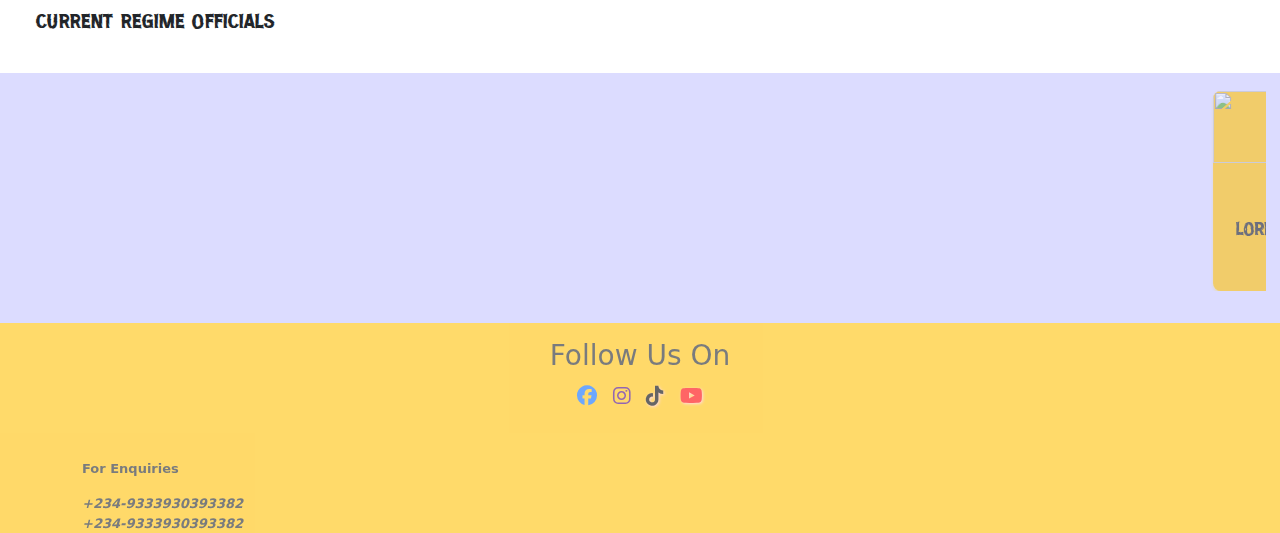
==== commit 22992400: "Update index.html" ====
--- a/index.html
+++ b/index.html
@@ -3,10 +3,10 @@
 <head>
   <meta charset="UTF-8">
   <meta name="viewport" content="width=device-width, initial-scale=1.0">
-  <link rel="stylesheet" href="index.css">
-  <link rel="stylesheet" href="fontawesome/css/all.css">
+  <link rel="stylesheet" href="index.css"/>
+  <link rel="stylesheet" href="fontawesome/css/all.css"/>
   <link rel="stylesheet" href="https://cdnjs.cloudflare.com/ajax/libs/font-awesome/6.4.0/css/all.css"/>
-  <link rel="stylesheet" href="bootstrap.css">
+  <link rel="stylesheet" href="bootstrap.css"/>
   
   <script src="index.js"></script>
   <title>apfamily</title>
